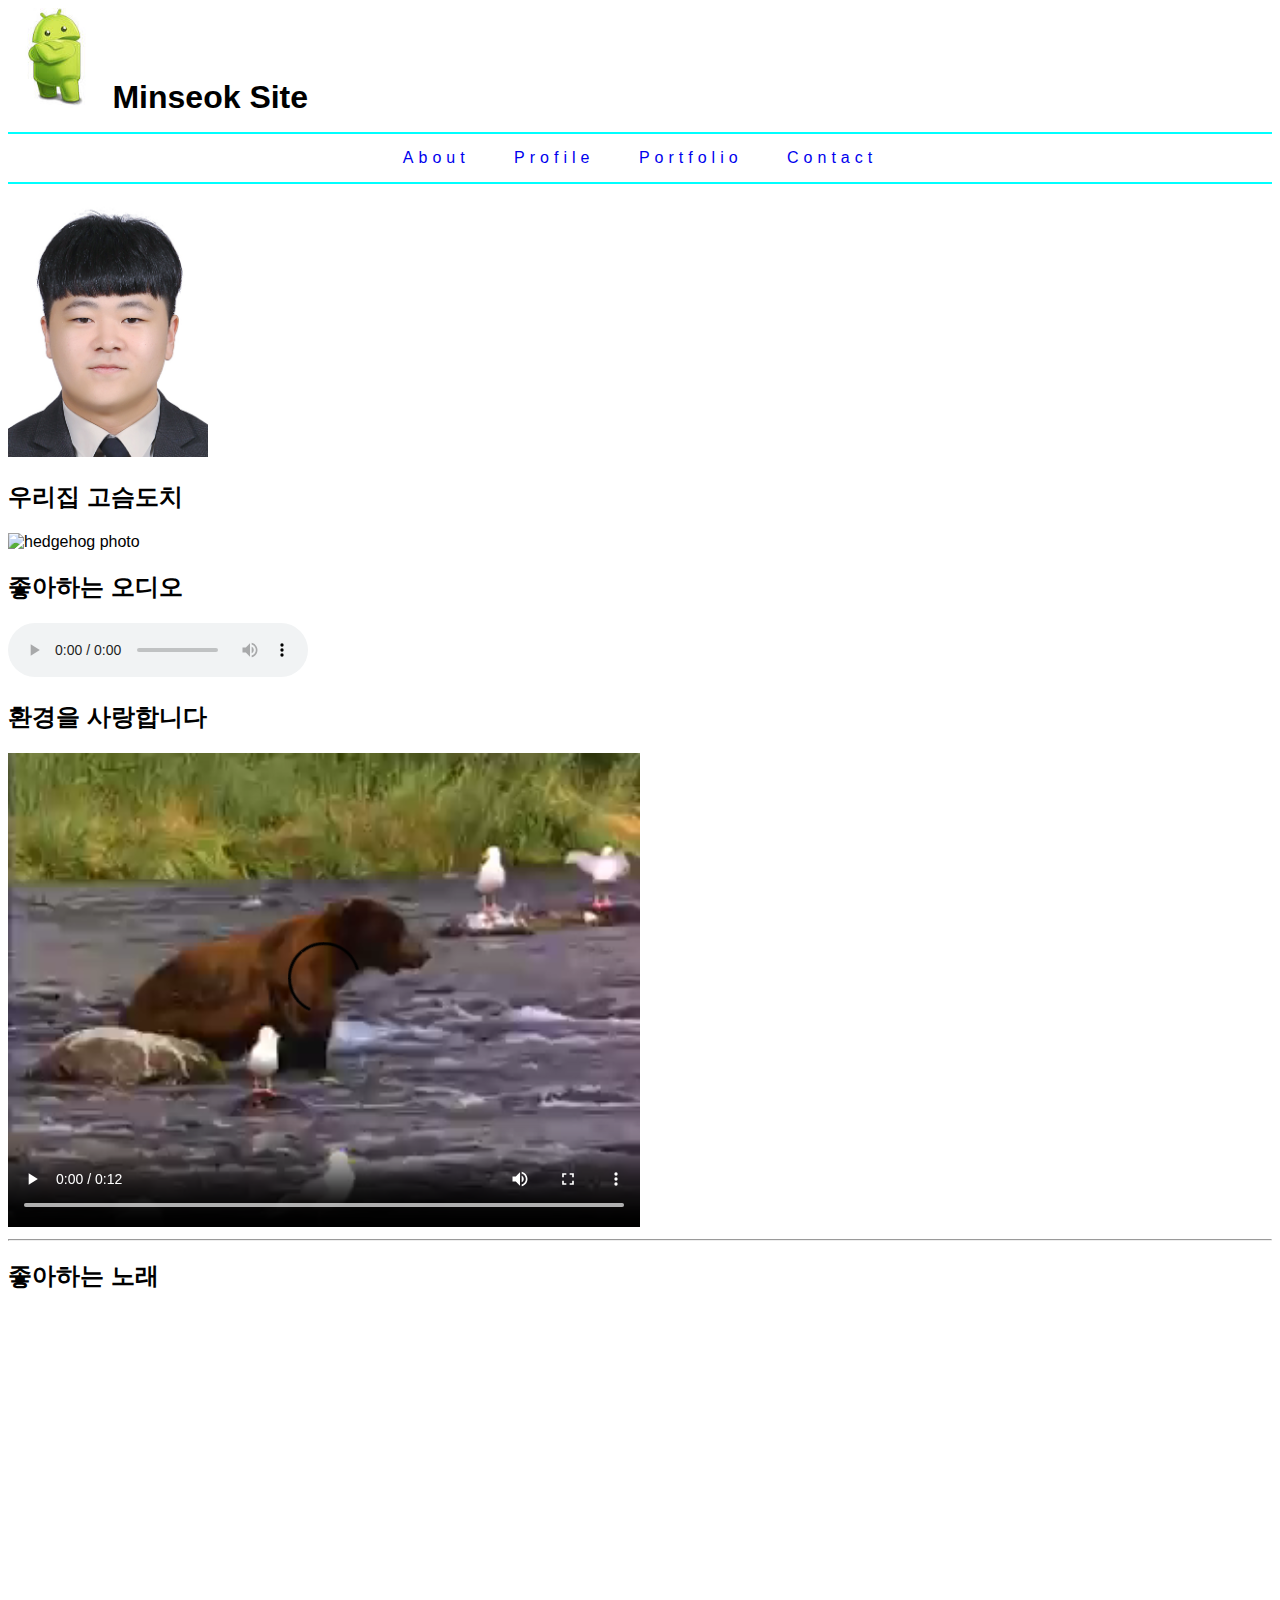
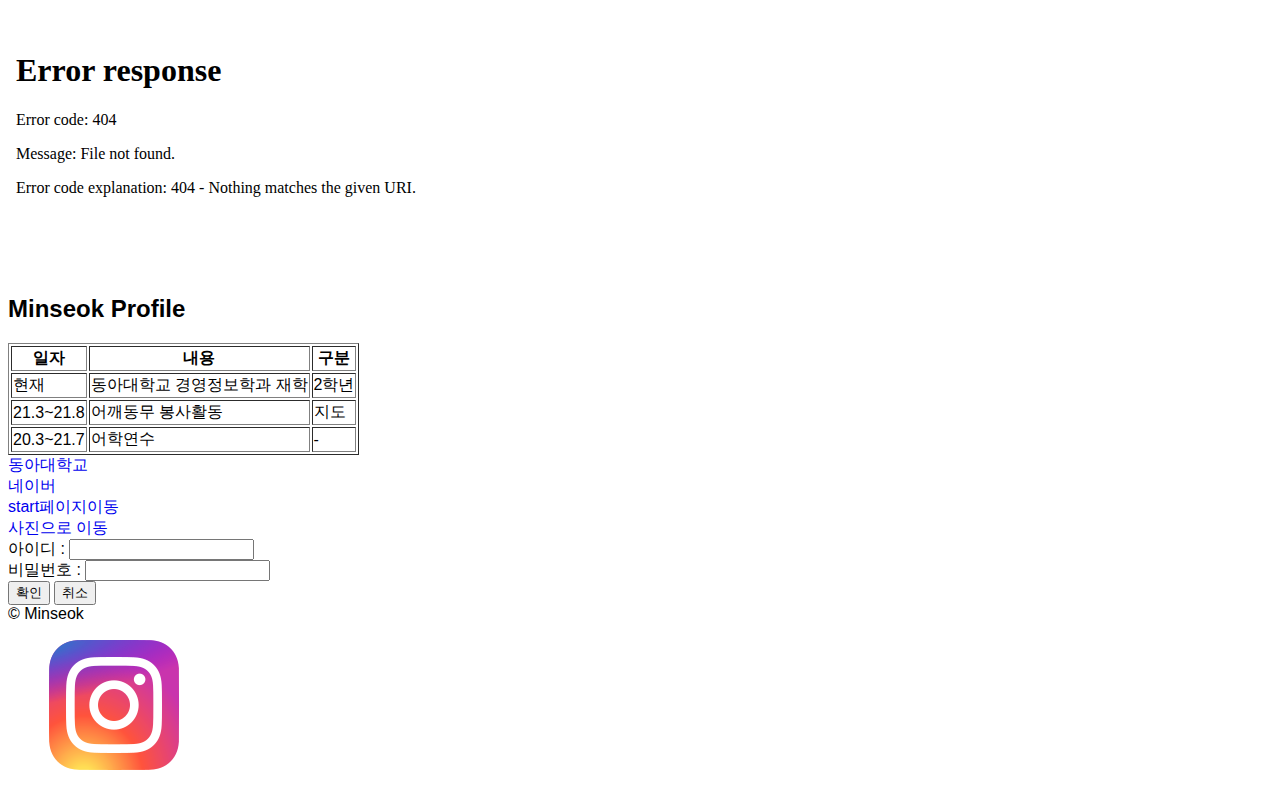
==== index.html @ 50a640a2 "Add files via upload" ====
<!DOCTYPE html>
<html lang="ko">
<head>
    <meta charset="UTF-8">
    <meta http-equiv="X-UA-Compatible" content="IE=edge">
    <meta name="viewport" content="width=device-width, initial-scale=1.0">
    <title>Welcome to Minseok's Web</title>
    <style>
        * {font-family: "맑은 고딕", Arial, Helvetica, sans-serif;}
        header h1 {display: inline;}
        header img {height: 100px;}
        ul {list-style-type: none;}
        a {text-decoration: none;}
        nav ul {
            text-align: center; border-top: 2px solid #00FFFF; 
            border-bottom: 2px solid #00FFFF; padding: 15px 10px;
        }
        nav ul li {
            display: inline; 
            padding:  15px 20px;
            letter-spacing: 5px;
        }
        nav ul li:hover {
            background-color: #00FFFF;
        }
        nav ul li a:hover{
            color: white;
        }
    </style>
</head>
<body>
    <header>
        <img src="./images/logo.jpg" alt="logo">
        <h1>Minseok Site</h1>
    </header>
    <nav>
        <ul>
            <li><a href="#About">About</a></li>
            <li><a href="#Profile">Profile</a></li>
            <li><a href="#Portfolio">Portfolio</a></li>
            <li><a href="#Contact">Contact</a></li>
        </ul>
    </nav>
    <section>
        <div id="photo">
            <img src="./images/minseok jung.JPG" alt="minseok photo" width="200"/>
        <br>
        <h2>우리집 고슴도치</h2>
            <img src="./images/hedgehog.jpg" alt="hedgehog photo" width="400">
        </div>
        <h2> 좋아하는 오디오</h2>
        <audio autolplay loop src="./media/music01.mp3" controls></audio>
        <h2>환경을 사랑합니다</h2>
        <video width="50%" height="50%" controls autoplay loop src="./media/movie.mp4"></video>
        <hr>
        <h2> 좋아하는 노래</h2>
        <iframe width="560" height="315" src="https://www.youtube.com/embed/g4xExrc_KdA" title="YouTube video player" frameborder="0" allow="accelerometer; autoplay; clipboard-write; encrypted-media; gyroscope; picture-in-picture" allowfullscreen></iframe>
        <iframe src="start.html" frameborder="0" width="70%" height="240px">
            지원되지 않는 브라우저입니다.
        </iframe>
        </div>
        <div id="Profile">
            <h2>Minseok Profile</h2>
            <table border="1">
                <tr>
                    <th>일자</th>
                    <th>내용</th>
                    <th>구분</th>
                </tr>
                <tr>
                    <td>현재</td>
                    <td>동아대학교 경영정보학과 재학</td>
                    <td>2학년</td>
                </tr>
                <tr>
                    <td>21.3~21.8</td>
                    <td>어깨동무 봉사활동</td>
                    <td>지도</td>
                </tr>
                <tr>
                    <td>20.3~21.7</td>
                    <td>어학연수</td>
                    <td>-</td>
                </tr>
            </table>
        </div>
    <div id="link">
        <!--문서간의 이동-->
        <a href="http://www.donga.ac.kr" target="_blank">동아대학교</a> <br>
        <a href="http://www.naver.com" target="_self">네이버</a> <br>
        <a href="start.html">start페이지이동</a> <br>
        <!--문서 내 이동-->
        <a href="#photo"> 사진으로 이동</a>
    </div>
    <div id="login">
        <form action="#" method="GET">
            아이디 : <input type="text" name="name"><br>
            비밀번호 : <input type="password" name="pass" id="pass"> <br>
            <input type="submit" value="확인"> 
            <input type="reset" value="취소">
        </form>
    </div>    
    </section>
    <footer> &copy; Minseok
        <ul>
            <li><a href="https://www.instagram.com/minseok8534/"><img src="./images/Instagram_logo_2016.svg.png" alt="instagram"></a></li>
        </ul>
    </footer>
</body>
</html>
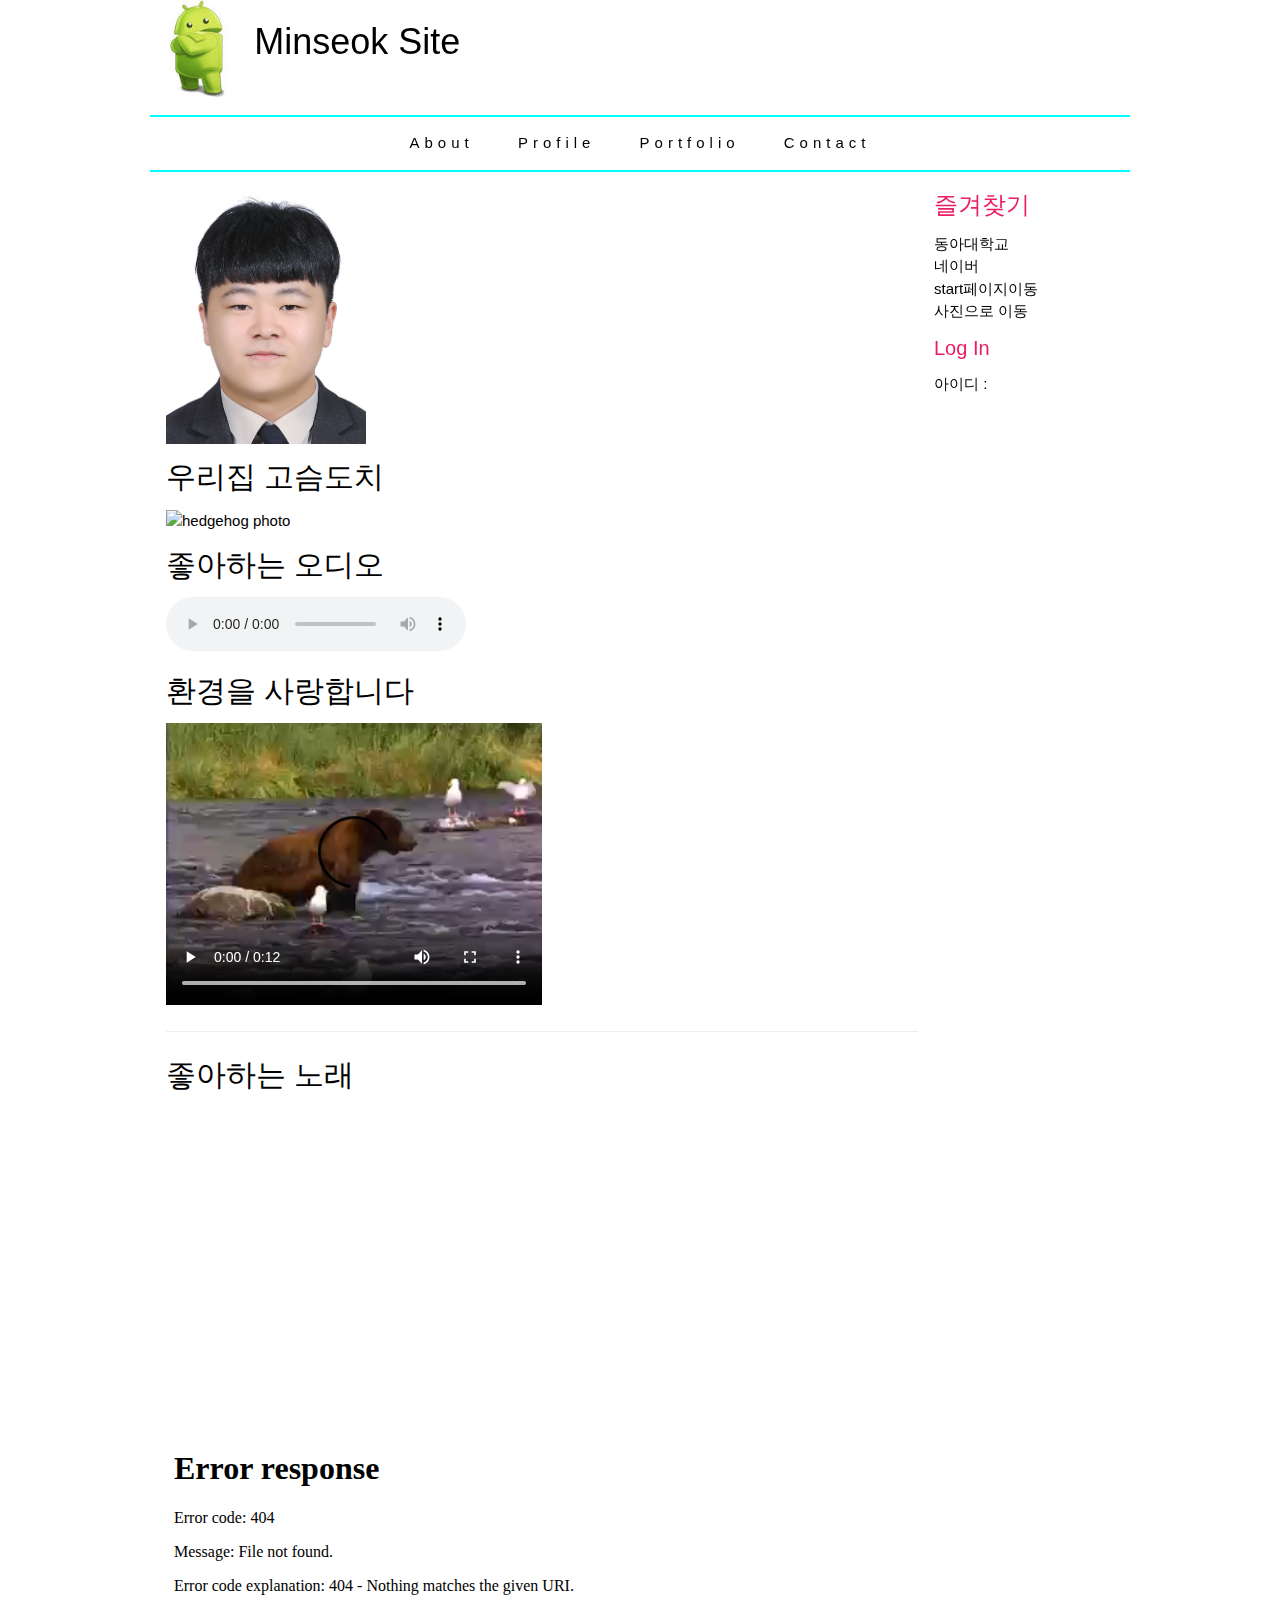
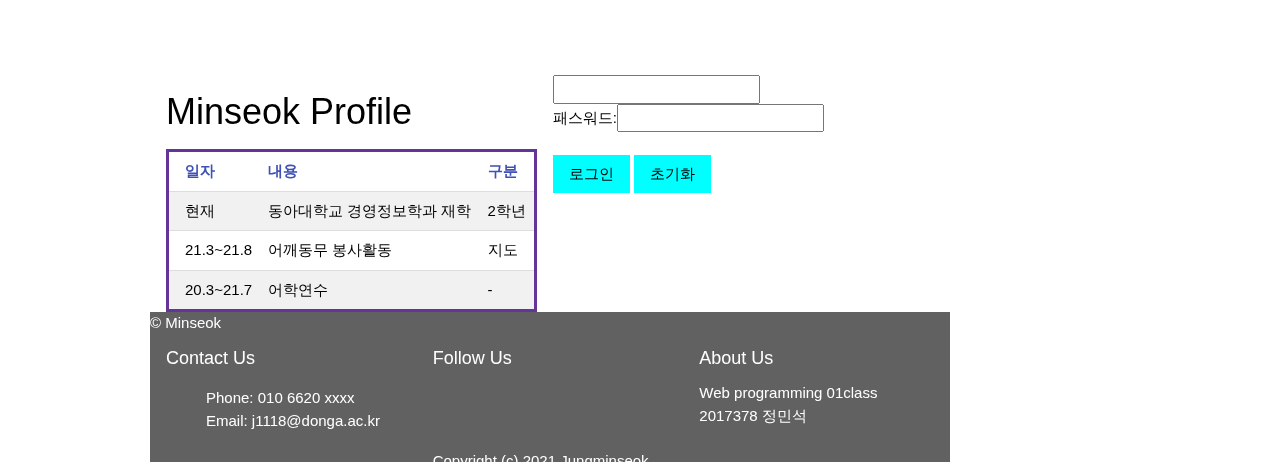
==== commit 78ae8467: "Update index.html" ====
--- a/index.html
+++ b/index.html
@@ -5,8 +5,16 @@
     <meta http-equiv="X-UA-Compatible" content="IE=edge">
     <meta name="viewport" content="width=device-width, initial-scale=1.0">
     <title>Welcome to Minseok's Web</title>
+ 
+    <link rel="stylesheet" href="../css/w3.css">
+    <link rel="stylesheet" href="https://www.w3schools.com/w3css/4/w3.css">
+    <link rel="stylesheet" href="https://use.fontawesome.com/releases/v5.15.4/css/all.css" integrity="sha384-DyZ88mC6Up2uqS4h/KRgHuoeGwBcD4Ng9SiP4dIRy0EXTlnuz47vAwmeGwVChigm" crossorigin="anonymous">
+
+
     <style>
         * {font-family: "맑은 고딕", Arial, Helvetica, sans-serif;}
+        body{max-width: 980px;
+             margin:  0 auto;}
         header h1 {display: inline;}
         header img {height: 100px;}
         ul {list-style-type: none;}
@@ -26,9 +34,15 @@
         nav ul li a:hover{
             color: white;
         }
+        body{max-width: 980px; margin: 0 auto;}
+    
+        footer {width:800px; height:50px;  clear:both;} 
+
+
     </style>
 </head>
 <body>
+    <div class="container">
     <header>
         <img src="./images/logo.jpg" alt="logo">
         <h1>Minseok Site</h1>
@@ -41,7 +55,7 @@
             <li><a href="#Contact">Contact</a></li>
         </ul>
     </nav>
-    <section>
+    <section class="w3-left w3-container" style="width: 80%;">
         <div id="photo">
             <img src="./images/minseok jung.JPG" alt="minseok photo" width="200"/>
         <br>
@@ -59,10 +73,11 @@
             지원되지 않는 브라우저입니다.
         </iframe>
         </div>
+        <article class="w3-left w3-container" style="width: auto;">
         <div id="Profile">
-            <h2>Minseok Profile</h2>
-            <table border="1">
-                <tr>
+            <h2 class="w3-xxlarge ">Minseok Profile</h2>
+            <table class="w3-table-all w3-hoverable" style="border: 3px solid rebeccapurple;">
+                <tr class="w3-text-indigo">
                     <th>일자</th>
                     <th>내용</th>
                     <th>구분</th>
@@ -84,27 +99,58 @@
                 </tr>
             </table>
         </div>
-    <div id="link">
-        <!--문서간의 이동-->
-        <a href="http://www.donga.ac.kr" target="_blank">동아대학교</a> <br>
-        <a href="http://www.naver.com" target="_self">네이버</a> <br>
-        <a href="start.html">start페이지이동</a> <br>
-        <!--문서 내 이동-->
-        <a href="#photo"> 사진으로 이동</a>
+        </article>
+        <aside class="right" class="w3-container w3-cell">
+            <div id="link">
+                <h3 class="w3-text-pink">즐겨찾기</h3>
+            <!--문서간의 이동-->
+            <a href="http://www.donga.ac.kr" target="_blank">동아대학교</a> <br>
+            <a href="http://www.naver.com" target="_self">네이버</a> <br>
+            <a href="start.html">start페이지이동</a> <br>
+            <!--문서 내 이동-->
+            <a href="#photo"> 사진으로 이동</a>
+            </div>
+    
+            <div id="login">
+                <h4 class="w3-text-pink">Log In</h4>
+            <form action="#" >
+                                아이디  :<input class="w3-input1" type="text" name="id"/> <br />
+                               패스워드:<input class="w3-input1" type="password" name="pass"/> <br /><br />
+                <input class="w3-btn w3-aqua" type="submit" value="로그인" />
+                <input class="w3-btn w3-aqua" type="reset" value="초기화" /><br />
+            
+            </form>
     </div>
-    <div id="login">
-        <form action="#" method="GET">
-            아이디 : <input type="text" name="name"><br>
-            비밀번호 : <input type="password" name="pass" id="pass"> <br>
-            <input type="submit" value="확인"> 
-            <input type="reset" value="취소">
-        </form>
-    </div>    
+    </aside>    
     </section>
-    <footer> &copy; Minseok
-        <ul>
-            <li><a href="https://www.instagram.com/minseok8534/"><img src="./images/Instagram_logo_2016.svg.png" alt="instagram"></a></li>
-        </ul>
-    </footer>
+    <footer class="w3-dark-grey w3-margin-top"  style="height:150px;">
+        &copy; Minseok
+        <div class="w3-row"> <!-- grid 를 이용하여 작성하였음  -->
+            <div class="w3-col s4  w3-container" >
+                <h5 id="Contact"> Contact Us</h5>
+                <ul>
+                  <li>Phone: 010 6620 xxxx</li>
+                  <li>Email: <a href="mailto:j1118@donga.ac.kr" title="Email Us">j1118@donga.ac.kr</a></li>
+                  </ul>
+                
+            </div>
+            <div class="Contact w3-col s4  w3-container" >
+               
+                <h5> Follow Us</h5>
+                <a href="https://www.facebook.com/profile.php?id=100008326122713"><i class="fab fa-facebook" style="font-size:30px;color:white"></i></a>
+                <a href="https://www.instagram.com/minseok8534/"><i class="fab fa-instagram" style="font-size:30px;color:white"></i></a>
+                <a href="https://github.com/200000001/2021.git"><i class="fab fa-github" style="font-size: 30px; color: whitesmoke;"></i></a>
+                <br /><br/>
+                Copyright (c) 2021 Jungminseok <br/>
+            </div>
+            <div class="w3-col s4 w3-container" >
+                <h5> About Us</h5>
+                Web programming 01class 2017378 정민석
+                  
+                
+            </div>
+         </div>
+         </footer>
+</div>
 </body>
-</html>+</html>
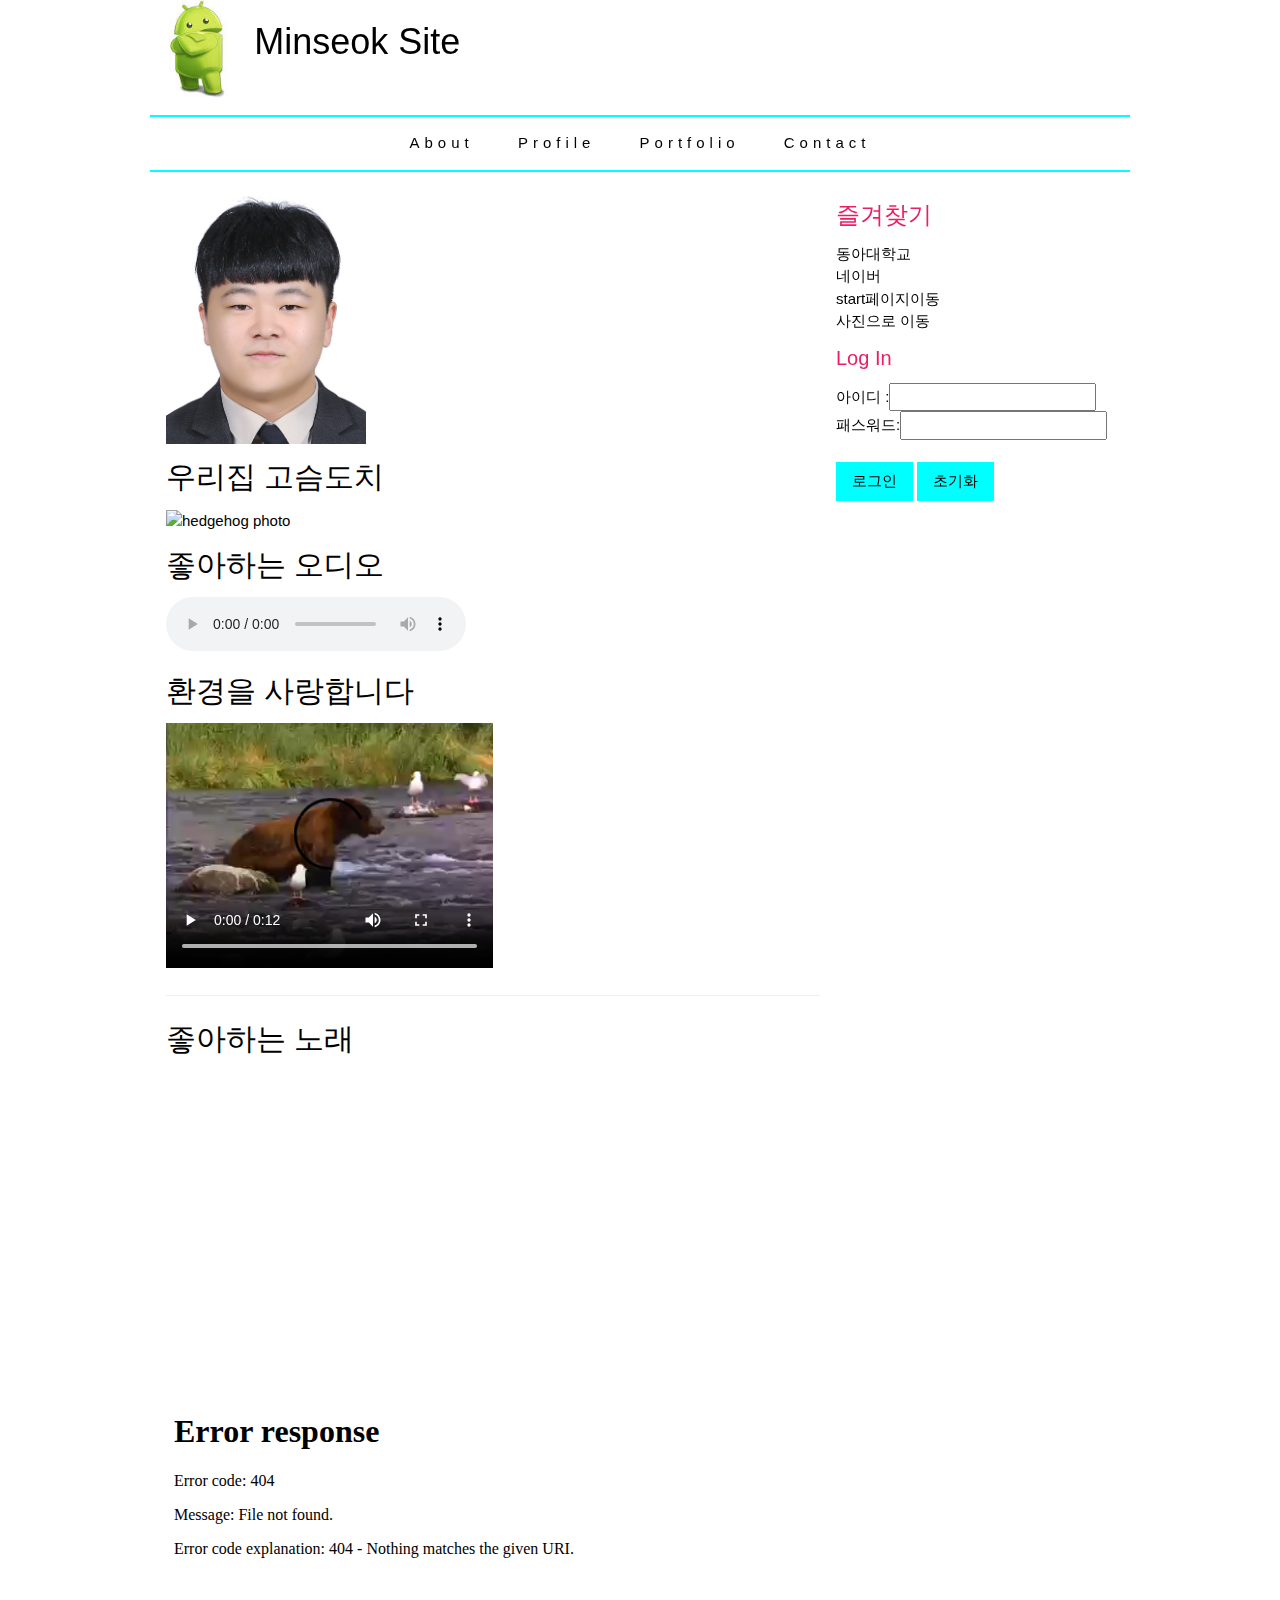
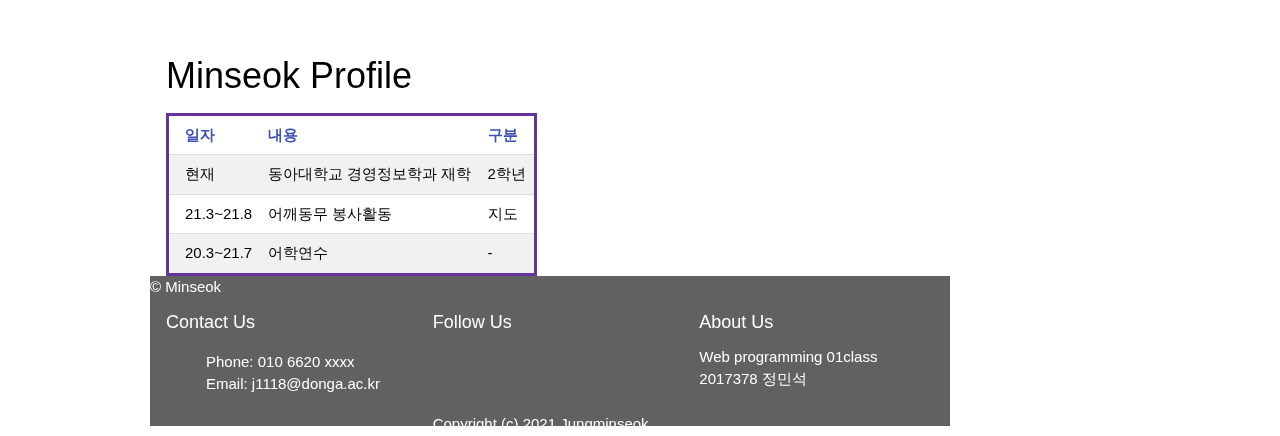
==== commit caab6839: "Add files via upload" ====
--- a/index.html
+++ b/index.html
@@ -14,7 +14,9 @@
     <style>
         * {font-family: "맑은 고딕", Arial, Helvetica, sans-serif;}
         body{max-width: 980px;
-             margin:  0 auto;}
+             margin:  0 auto;
+            }
+
         header h1 {display: inline;}
         header img {height: 100px;}
         ul {list-style-type: none;}
@@ -42,6 +44,7 @@
     </style>
 </head>
 <body>
+    <article></article>
     <div class="container">
     <header>
         <img src="./images/logo.jpg" alt="logo">
@@ -55,7 +58,8 @@
             <li><a href="#Contact">Contact</a></li>
         </ul>
     </nav>
-    <section class="w3-left w3-container" style="width: 80%;">
+    <section class="w3-left w3-container" style="width: 70%;">
+        <article class="w3-left w3-container" style="width: 70%; display: flex;"></article>
         <div id="photo">
             <img src="./images/minseok jung.JPG" alt="minseok photo" width="200"/>
         <br>
@@ -73,7 +77,8 @@
             지원되지 않는 브라우저입니다.
         </iframe>
         </div>
-        <article class="w3-left w3-container" style="width: auto;">
+
+        <article class="w3-left w3-container" style="width: 70%; display: flex;">
         <div id="Profile">
             <h2 class="w3-xxlarge ">Minseok Profile</h2>
             <table class="w3-table-all w3-hoverable" style="border: 3px solid rebeccapurple;">
@@ -100,7 +105,7 @@
             </table>
         </div>
         </article>
-        <aside class="right" class="w3-container w3-cell">
+        <aside class="right" class="w3-container w3-cell" style="display: flex; flex-wrap: wrap;">
             <div id="link">
                 <h3 class="w3-text-pink">즐겨찾기</h3>
             <!--문서간의 이동-->
@@ -153,4 +158,4 @@
          </footer>
 </div>
 </body>
-</html>
+</html>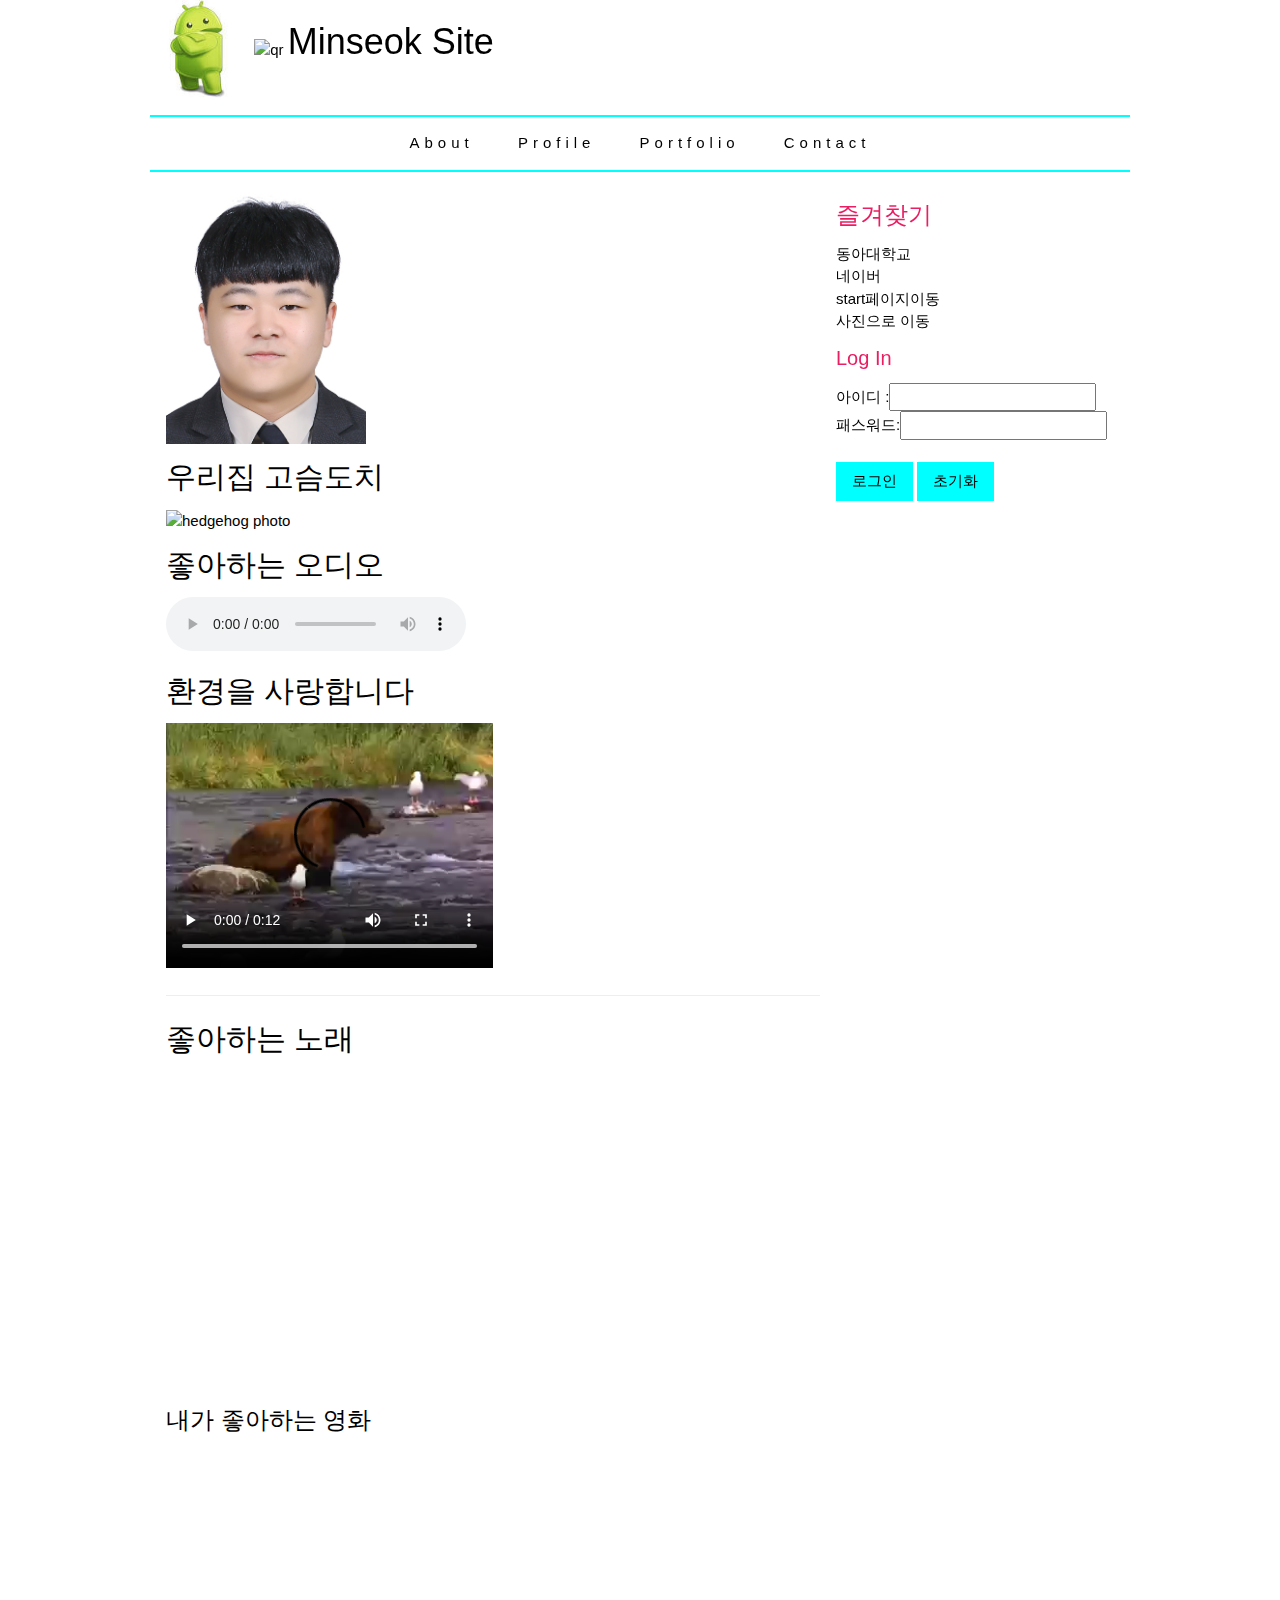
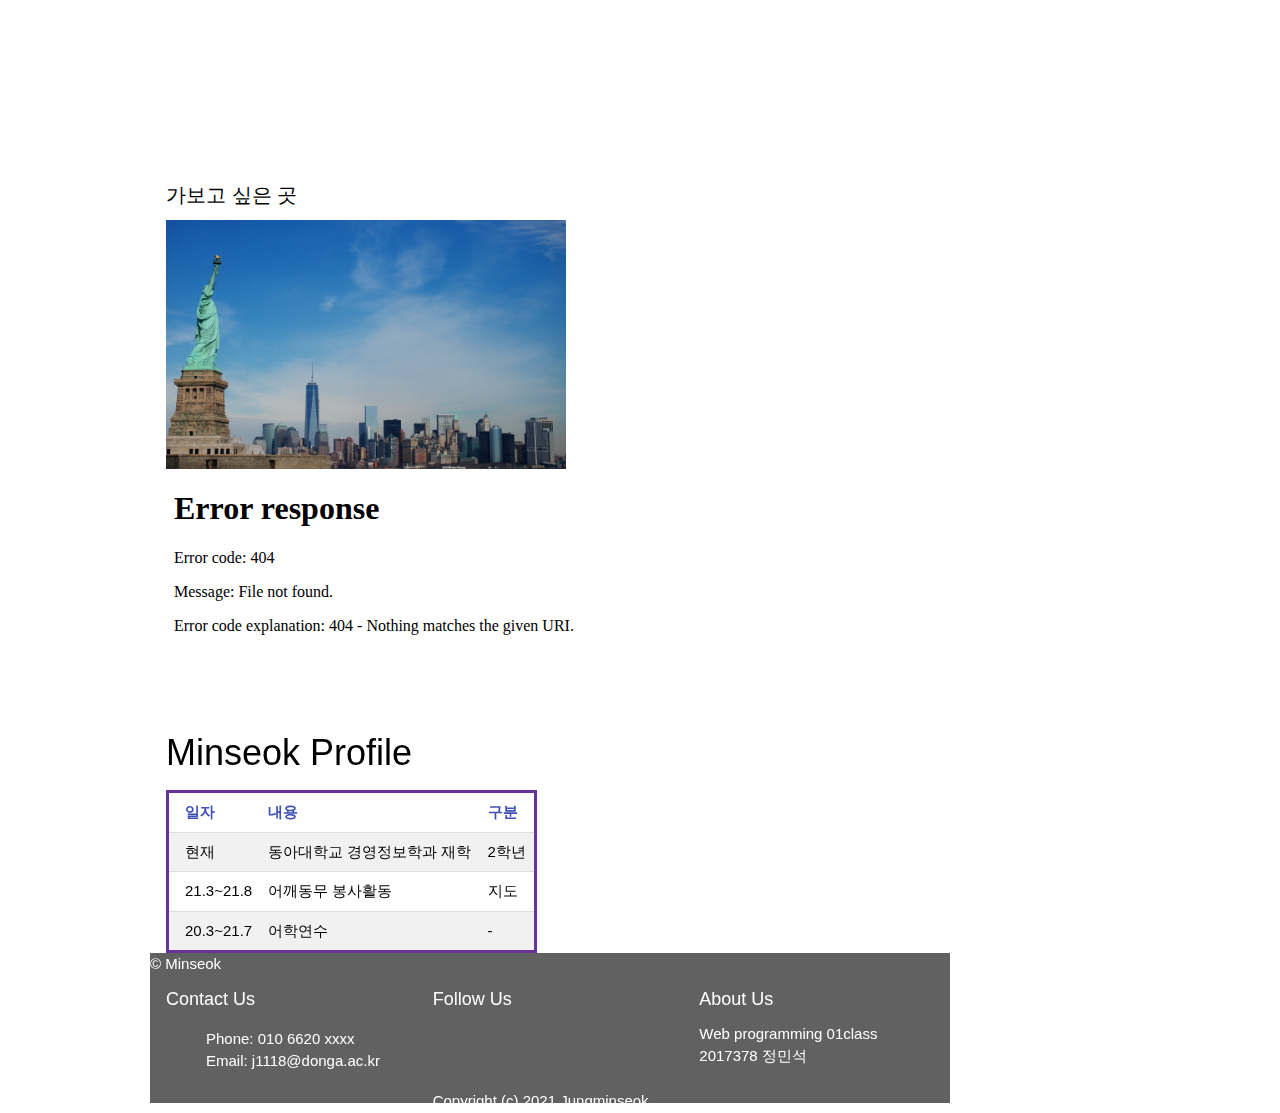
==== commit c8bffcc0: "Add files via upload" ====
--- a/index.html
+++ b/index.html
@@ -48,6 +48,7 @@
     <div class="container">
     <header>
         <img src="./images/logo.jpg" alt="logo">
+        <img src="./qrcode_200000001.github.io (1).png" alt="qr">
         <h1>Minseok Site</h1>
     </header>
     <nav>
@@ -73,9 +74,15 @@
         <hr>
         <h2> 좋아하는 노래</h2>
         <iframe width="560" height="315" src="https://www.youtube.com/embed/g4xExrc_KdA" title="YouTube video player" frameborder="0" allow="accelerometer; autoplay; clipboard-write; encrypted-media; gyroscope; picture-in-picture" allowfullscreen></iframe>
+        <h3>내가 좋아하는 영화</h3>
+        <iframe width="560" height="315" src="https://www.youtube.com/embed/C_9k1zLxrfk" title="YouTube video player" frameborder="0" allow="accelerometer; autoplay; clipboard-write; encrypted-media; gyroscope; picture-in-picture" allowfullscreen></iframe>
+        <h4>가보고 싶은 곳</h4>
+        <img src="./123.jpg" alt="U.S.A" width="400">
         <iframe src="start.html" frameborder="0" width="70%" height="240px">
             지원되지 않는 브라우저입니다.
         </iframe>
+       
+
         </div>
 
         <article class="w3-left w3-container" style="width: 70%; display: flex;">
@@ -103,6 +110,7 @@
                     <td>-</td>
                 </tr>
             </table>
+
         </div>
         </article>
         <aside class="right" class="w3-container w3-cell" style="display: flex; flex-wrap: wrap;">
@@ -145,6 +153,8 @@
                 <a href="https://www.facebook.com/profile.php?id=100008326122713"><i class="fab fa-facebook" style="font-size:30px;color:white"></i></a>
                 <a href="https://www.instagram.com/minseok8534/"><i class="fab fa-instagram" style="font-size:30px;color:white"></i></a>
                 <a href="https://github.com/200000001/2021.git"><i class="fab fa-github" style="font-size: 30px; color: whitesmoke;"></i></a>
+               
+            
                 <br /><br/>
                 Copyright (c) 2021 Jungminseok <br/>
             </div>
